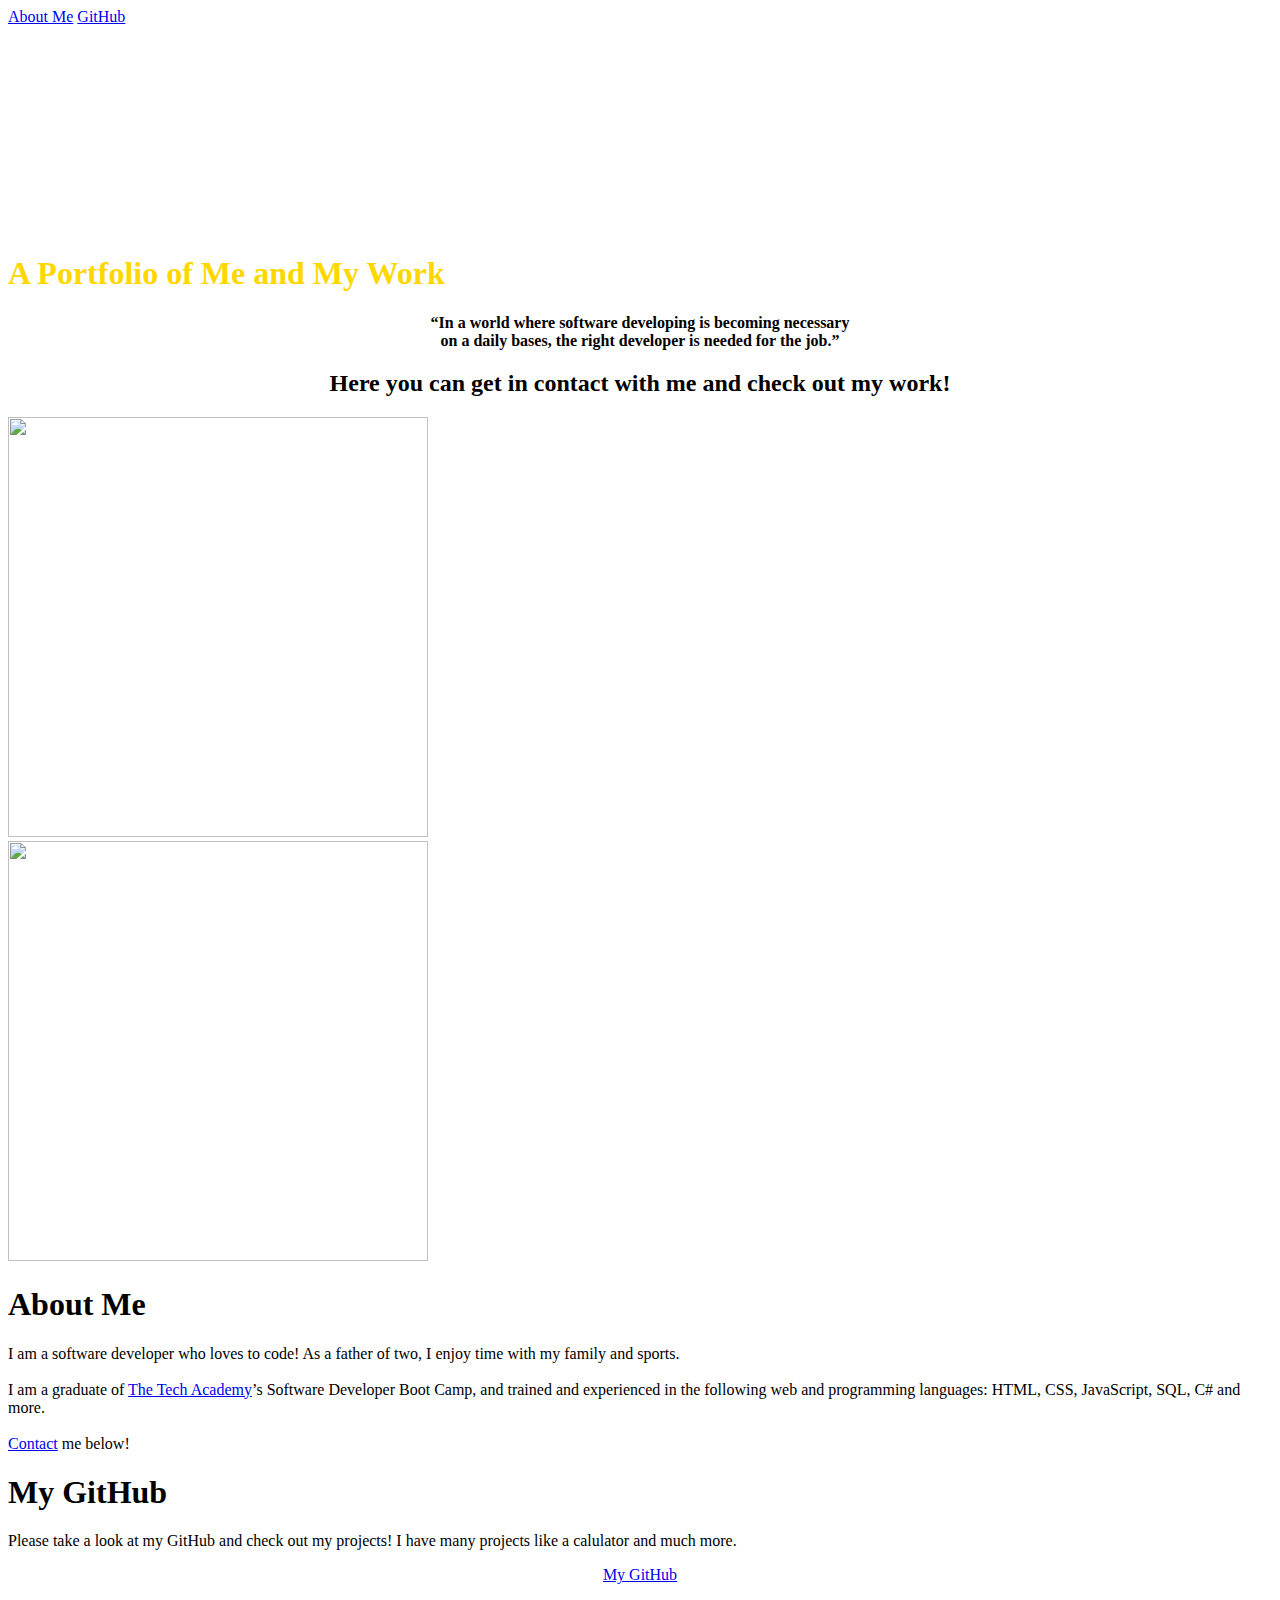
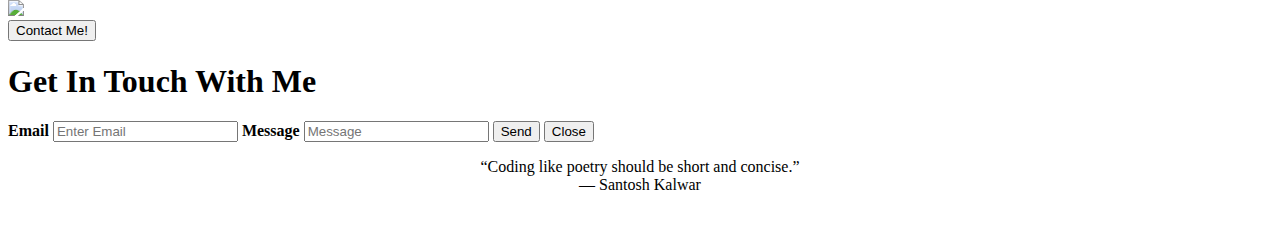
==== index.html @ 6813f87c "Create index.html" ====
<!DOCTYPE html>
<html>
    <head>
        <meta charset="utf-8">
        <title>Little bit about me</title>
        <link rel="stylesheet" type="text/css" href="./CSS/CSS_Site.css">
    </head>

    <body class="Background">

    <!--Nav Bar-->
        <div class="Navbar">
           
            <a href="#About">About Me</a> 
            <a href="#GitHub">GitHub</a>
        
        </div>
    <!--Nav Bar-->
    
        <br>
        <br>
        <br>

    <!--Background Image-->
        <video autoplay muted loop id="Typing_Video">
            <source src="./Images/Typing.mp4" type="video/mp4">
        </video>
    <!--Background Image-->

        <div class="Video_Text">
            <h1 style="color: gold;">A Portfolio of Me and My Work</h1>
                <p>
                    <strong>
                        <center>
                            <q>In a world where software developing is becoming necessary
                                <br>on a daily bases, the right developer is needed for the job.</q>
                                <br><h2>Here you can get in contact with me and check out my work!</h2>
                        </center>
                    </strong>
                </p>
        </div>

    <!--First Colum-->
        <div class="Row" id="About">
            <div class="Column_2" id="mySlide">
                <div>
                    <img src="Images/Me.jpg" alt="" style="width:420px;height:420px;">
                </div>
                <div>
                    <img src="Images/MonicaandSofia.jpg" alt="" style="width:420px;height:420px;">
                </div>
            </div>
            
        
            <div class="Column_1">
                <h1 class="about">About Me</h1>
                    <p class="p">I am a software developer who loves to code! As a father of two, I enjoy time with my family and sports. <br><br>I am a graduate of <a href="https://www.learncodinganywhere.com" target="_blank">The Tech Academy</a>’s Software Developer Boot Camp, and trained and experienced in the following web and programming languages: HTML, CSS, JavaScript, SQL, C# and more. <br><br> <a href="#Contact">Contact</a> me below!</p>
            </div>
        </div>
        
    <!--First Colum-->
        
        <div class="Row" id="GitHub">
            <div class="Column_1">
                <h1>My GitHub</h1>
                    <p>Please take a look at my GitHub and check out my projects! I have many projects like a calulator and much more.<br>
                    <center><a href="https://github.com/JesusGit26" target="_blank">My GitHub</a></center></p>
            </div>
            
            <div class="Column_2">
                <a href="https://github.com/JesusGit26" target="_blank"><img src="./images/CoolGitHub.png"></a>
            </div>
        </div>
	

    <button class="open-button" onclick="openForm()">Contact Me!</button>

    <div class="form-popup" id="myForm">
        <form action="/action_page.php" class="form-container">
            <h1>Get In Touch With Me</h1>

            <label for="email"><b>Email</b></label>
            <input type="text" placeholder="Enter Email" name="email" required>

            <label for="text"><b>Message</b></label>
            <input type="text" placeholder="Message" name="text" required>

            <button type="submit" class="btn">Send</button>
            <button type="button" class="btn cancel" onclick="closeForm()">Close</button>
        </form>
    </div>


    <footer>
		<p>
			<center>“Coding like poetry should be short and concise.”
                   <br>― Santosh Kalwar</center><br>
		</p>
	</footer>

    </body>

    <script src="https://ajax.googleapis.com/ajax/libs/jquery/3.4.0/jquery.min.js"></script>
    <script src="https://cdnjs.cloudflare.com/ajax/libs/jquery/3.1.0/jquery.min.js"></script>

    <script src="JavaScript/Site_JavaScript.js"></script>

</html>
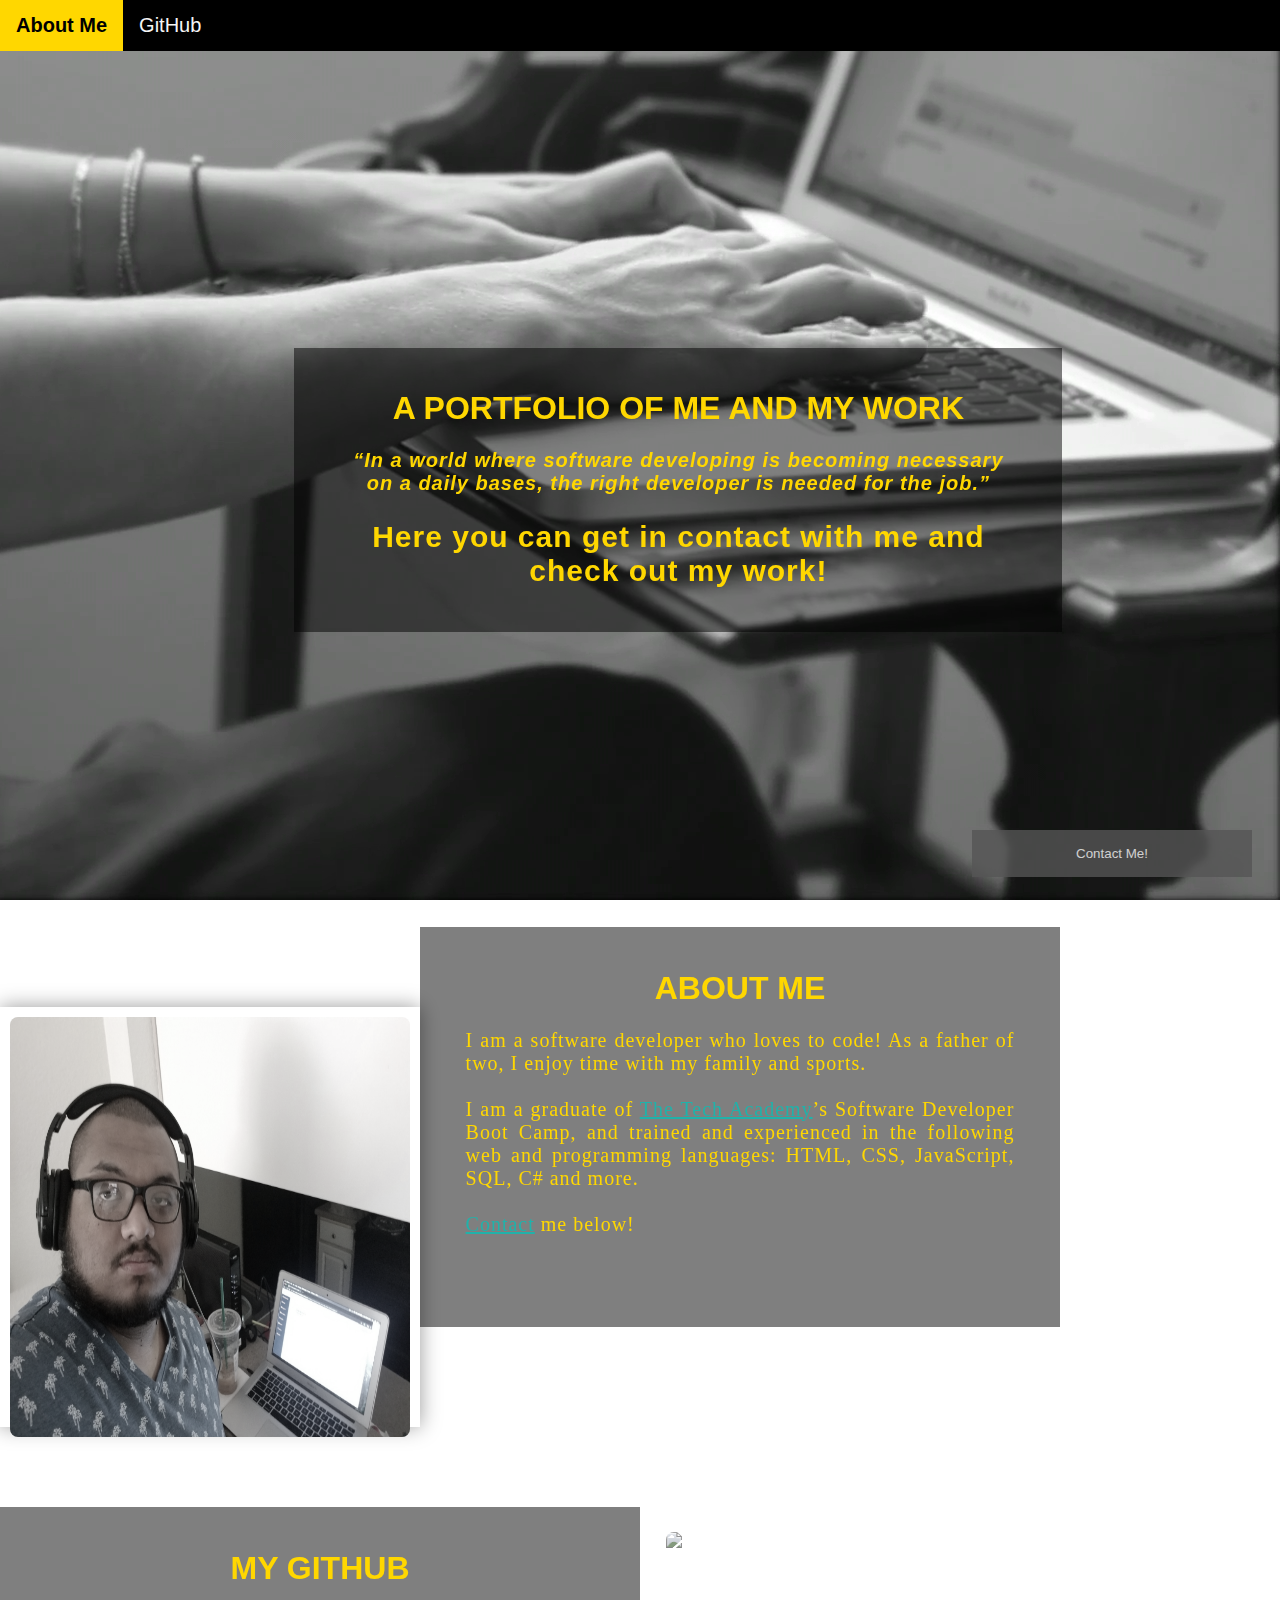
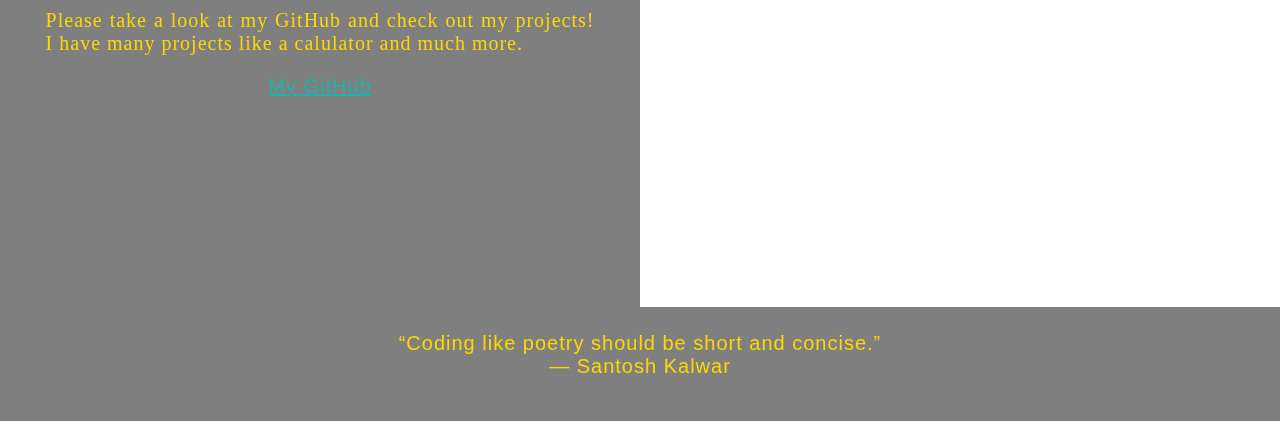
==== commit 02320df3: "Created Page" ====
--- a/index.html
+++ b/index.html
@@ -1,108 +1,108 @@
-<!DOCTYPE html>
-<html>
-    <head>
-        <meta charset="utf-8">
-        <title>Little bit about me</title>
-        <link rel="stylesheet" type="text/css" href="./CSS/CSS_Site.css">
-    </head>
-
-    <body class="Background">
-
-    <!--Nav Bar-->
-        <div class="Navbar">
-           
-            <a href="#About">About Me</a> 
-            <a href="#GitHub">GitHub</a>
-        
-        </div>
-    <!--Nav Bar-->
-    
-        <br>
-        <br>
-        <br>
-
-    <!--Background Image-->
-        <video autoplay muted loop id="Typing_Video">
-            <source src="./Images/Typing.mp4" type="video/mp4">
-        </video>
-    <!--Background Image-->
-
-        <div class="Video_Text">
-            <h1 style="color: gold;">A Portfolio of Me and My Work</h1>
-                <p>
-                    <strong>
-                        <center>
-                            <q>In a world where software developing is becoming necessary
-                                <br>on a daily bases, the right developer is needed for the job.</q>
-                                <br><h2>Here you can get in contact with me and check out my work!</h2>
-                        </center>
-                    </strong>
-                </p>
-        </div>
-
-    <!--First Colum-->
-        <div class="Row" id="About">
-            <div class="Column_2" id="mySlide">
-                <div>
-                    <img src="Images/Me.jpg" alt="" style="width:420px;height:420px;">
-                </div>
-                <div>
-                    <img src="Images/MonicaandSofia.jpg" alt="" style="width:420px;height:420px;">
-                </div>
-            </div>
-            
-        
-            <div class="Column_1">
-                <h1 class="about">About Me</h1>
-                    <p class="p">I am a software developer who loves to code! As a father of two, I enjoy time with my family and sports. <br><br>I am a graduate of <a href="https://www.learncodinganywhere.com" target="_blank">The Tech Academy</a>’s Software Developer Boot Camp, and trained and experienced in the following web and programming languages: HTML, CSS, JavaScript, SQL, C# and more. <br><br> <a href="#Contact">Contact</a> me below!</p>
-            </div>
-        </div>
-        
-    <!--First Colum-->
-        
-        <div class="Row" id="GitHub">
-            <div class="Column_1">
-                <h1>My GitHub</h1>
-                    <p>Please take a look at my GitHub and check out my projects! I have many projects like a calulator and much more.<br>
-                    <center><a href="https://github.com/JesusGit26" target="_blank">My GitHub</a></center></p>
-            </div>
-            
-            <div class="Column_2">
-                <a href="https://github.com/JesusGit26" target="_blank"><img src="./images/CoolGitHub.png"></a>
-            </div>
-        </div>
-	
-
-    <button class="open-button" onclick="openForm()">Contact Me!</button>
-
-    <div class="form-popup" id="myForm">
-        <form action="/action_page.php" class="form-container">
-            <h1>Get In Touch With Me</h1>
-
-            <label for="email"><b>Email</b></label>
-            <input type="text" placeholder="Enter Email" name="email" required>
-
-            <label for="text"><b>Message</b></label>
-            <input type="text" placeholder="Message" name="text" required>
-
-            <button type="submit" class="btn">Send</button>
-            <button type="button" class="btn cancel" onclick="closeForm()">Close</button>
-        </form>
-    </div>
-
-
-    <footer>
-		<p>
-			<center>“Coding like poetry should be short and concise.”
-                   <br>― Santosh Kalwar</center><br>
-		</p>
-	</footer>
-
-    </body>
-
-    <script src="https://ajax.googleapis.com/ajax/libs/jquery/3.4.0/jquery.min.js"></script>
-    <script src="https://cdnjs.cloudflare.com/ajax/libs/jquery/3.1.0/jquery.min.js"></script>
-
-    <script src="JavaScript/Site_JavaScript.js"></script>
-
-</html> 
+<!DOCTYPE html>
+<html>
+    <head>
+        <meta charset="utf-8">
+        <title>Little bit about me</title>
+        <link rel="stylesheet" type="text/css" href="./CSS/CSS_Site.css">
+    </head>
+
+    <body class="Background">
+
+    <!--Nav Bar-->
+        <div class="Navbar">
+           
+            <a href="#About">About Me</a> 
+            <a href="#GitHub">GitHub</a>
+        
+        </div>
+    <!--Nav Bar-->
+    
+        <br>
+        <br>
+        <br>
+
+    <!--Background Image-->
+        <video autoplay muted loop id="Typing_Video">
+            <source src="./Images/Typing.mp4" type="video/mp4">
+        </video>
+    <!--Background Image-->
+
+        <div class="Video_Text">
+            <h1 style="color: gold;">A Portfolio of Me and My Work</h1>
+                <p>
+                    <strong>
+                        <center>
+                            <q>In a world where software developing is becoming necessary
+                                <br>on a daily bases, the right developer is needed for the job.</q>
+                                <br><h2>Here you can get in contact with me and check out my work!</h2>
+                        </center>
+                    </strong>
+                </p>
+        </div>
+
+    <!--First Colum-->
+        <div class="Row" id="About">
+            <div class="Column_2" id="mySlide">
+                <div>
+                    <img src="Images/Me.jpg" alt="" style="width:420px;height:420px;">
+                </div>
+                <div>
+                    <img src="Images/MonicaandSofia.jpg" alt="" style="width:420px;height:420px;">
+                </div>
+            </div>
+            
+        
+            <div class="Column_1">
+                <h1 class="about">About Me</h1>
+                    <p class="p">I am a software developer who loves to code! As a father of two, I enjoy time with my family and sports. <br><br>I am a graduate of <a href="https://www.learncodinganywhere.com" target="_blank">The Tech Academy</a>’s Software Developer Boot Camp, and trained and experienced in the following web and programming languages: HTML, CSS, JavaScript, SQL, C# and more. <br><br> <a href="#Contact">Contact</a> me below!</p>
+            </div>
+        </div>
+        
+    <!--First Colum-->
+        
+        <div class="Row" id="GitHub">
+            <div class="Column_1">
+                <h1>My GitHub</h1>
+                    <p>Please take a look at my GitHub and check out my projects! I have many projects like a calulator and much more.<br>
+                    <center><a href="https://github.com/JesusGit26" target="_blank">My GitHub</a></center></p>
+            </div>
+            
+            <div class="Column_2">
+                <a href="https://github.com/JesusGit26" target="_blank"><img src="images/CoolGitHub.png"></a>
+            </div>
+        </div>
+	
+
+    <button class="open-button" onclick="openForm()">Contact Me!</button>
+
+    <div class="form-popup" id="myForm">
+        <form action="/action_page.php" class="form-container">
+            <h1>Get In Touch With Me</h1>
+
+            <label for="email"><b>Email</b></label>
+            <input type="text" placeholder="Enter Email" name="email" required>
+
+            <label for="text"><b>Message</b></label>
+            <input type="text" placeholder="Message" name="text" required>
+
+            <button type="submit" class="btn">Send</button>
+            <button type="button" class="btn cancel" onclick="closeForm()">Close</button>
+        </form>
+    </div>
+
+
+    <footer>
+		<p>
+			<center>“Coding like poetry should be short and concise.”
+                   <br>― Santosh Kalwar</center><br>
+		</p>
+	</footer>
+
+    </body>
+
+    <script src="https://ajax.googleapis.com/ajax/libs/jquery/3.4.0/jquery.min.js"></script>
+    <script src="https://cdnjs.cloudflare.com/ajax/libs/jquery/3.1.0/jquery.min.js"></script>
+
+    <script src="JavaScript/Site_JavaScript.js"></script>
+
+</html> 
--- a/CSS/CSS_Site.css
+++ b/CSS/CSS_Site.css
@@ -0,0 +1,244 @@
+body {
+    margin: 0%;
+}
+
+html {
+    scroll-behavior: smooth;
+}
+
+#mySlide {
+    float: left;
+    margin: 80px auto;
+    position: relative;
+    width: 420px;
+    height: 420px;
+    padding: 10px;
+    box-shadow: 0 0 20px rgba(0, 0, 0, 0.4);
+}
+
+#mySlide > div {
+    position: absolute;
+    top: 10px;
+    left: 10px;
+    right: 10px;
+    bottom: 10px;
+}
+
+
+.Navbar {
+    position: fixed;
+    top: 0;
+    overflow: hidden;
+    background-color: black;
+    width: 100%;
+    z-index: 1;
+}
+
+.Navbar a {
+    float: left;
+    display: block;
+    color: whitesmoke;
+    padding: 14px 16px;
+    text-decoration: none;
+    font-family: Arial, Helvetica, sans-serif;
+    font-size: 20px;
+    text-align: center;
+}
+
+.Navbar a:hover {
+     background-color: gold;
+     color: black;
+     font-weight: bold;
+}
+
+.Navbar a.active {
+    background-color: rgb(250, 213, 7);
+}
+
+#Typing_Video {
+    position: fixed;
+    right: 0;
+    bottom: 0;
+    min-width: 100%;
+    z-index: -1;
+}
+
+.Video_Text {
+    background: rgba(0,0,0,0.5);
+    color: gold;
+    padding: 20px;
+    width: 60%;
+    margin: 23%;
+}
+
+* {
+    box-sizing: border-box;
+}
+
+.Column_2 {
+    padding: 2%;
+    float: left;
+    width: 50%;
+    height: 400px;
+}
+
+.Column_1 {
+    float: left;
+    width: 50%;
+    padding: 2%;
+    height: 400px;
+    background-color: rgba(0,0,0,0.5);
+}
+
+.Row:after {
+    content: "";
+    display: table;
+    clear: both;
+}
+
+.about {
+    color: gold;
+}
+
+.p {
+    color: gold;
+}
+
+h1 {
+    text-transform: uppercase;
+    font-family: 'Trebuchet MS', 'Lucida Sans Unicode', 'Lucida Grande', 'Lucida Sans', Arial, sans-serif;
+    text-align: center;
+    margin-top: 3%;
+    padding-right: 20px;
+    padding-left: 20px;
+    color: gold;
+}
+
+p {
+	font-family: Perpetua, Rockwell Extra Bold;
+	text-align: justify;
+	letter-spacing: 1px;
+	font-size: 20px;
+	padding-left: 20px;
+    padding-right: 20px;
+    color: gold;
+}
+
+center {
+    font-family: Arial, Helvetica, sans-serif;
+    text-align: center;
+    letter-spacing: 1px;
+    font-size: 20px;
+    padding-left: 20px;
+    padding-right: 20px;
+}
+
+a {
+    color: lightseagreen;
+}
+
+q {
+    font-style: italic;
+    font-weight: bold;
+}
+
+img {
+    filter: grayscale(75%);
+    border-radius: 8px;
+    max-width: 100%;
+    height: 340px;
+    margin-left: auto;
+    margin-right: auto;
+    display: block;
+}
+
+center:hover {
+	transition: transform 2s;
+	transform: scale(1.1);
+}
+
+p:hover {
+	color: #8bccfb;	
+    transition: transform 1s;
+	transform: scale(1.01);
+}
+
+h1:hover {
+	color: gold;
+	font-weight: normal;
+}
+
+img:hover {
+	filter: grayscale(5%); 
+    transition: transform 1s;
+	transform: scale(1.1);
+}
+
+
+footer {
+	padding: 5px;
+    background-color:rgba(0,0,0,0.5);
+    color: gold;
+}
+
+.open-button {
+    background-color: #555;
+    color: white;
+    padding: 16px 20px;
+    border: none;
+    cursor: pointer;
+    opacity: 0.8;
+    position: fixed;
+    bottom: 23px;
+    right: 28px;
+    width: 280px;
+}  
+  
+.form-popup {
+    display: none;
+    position: fixed;
+    bottom: 0;
+    right: 15px;
+    border: 3px solid #f1f1f1;
+    z-index: 9;
+}
+
+.form-container {
+    max-width: 300px;
+    padding: 10px;
+    background-color: rgba(0,0,0,0.5);
+}
+  
+.form-container input[type=text], .form-container input[type=text] {
+    width: 100%;
+    padding: 15px;
+    margin: 5px 0 22px 0;
+    border: none;
+    background: #f1f1f1;
+}  
+
+.form-container input[type=text]:focus, .form-container input[type=text]:focus {
+    background-color: #ddd;
+    outline: none;
+}
+  
+.form-container .btn {
+    background-color: rgb(133, 188, 255);
+    color: gold;
+    padding: 16px 20px;
+    font-size: 20px;
+    border: none;
+    cursor: pointer;
+    width: 100%;
+    margin-bottom:10px;
+    opacity: 0.8;
+}
+  
+.form-container .cancel {
+    background-color: red;
+}
+  
+.form-container .btn:hover, .open-button:hover {
+    opacity: 1;
+}
+
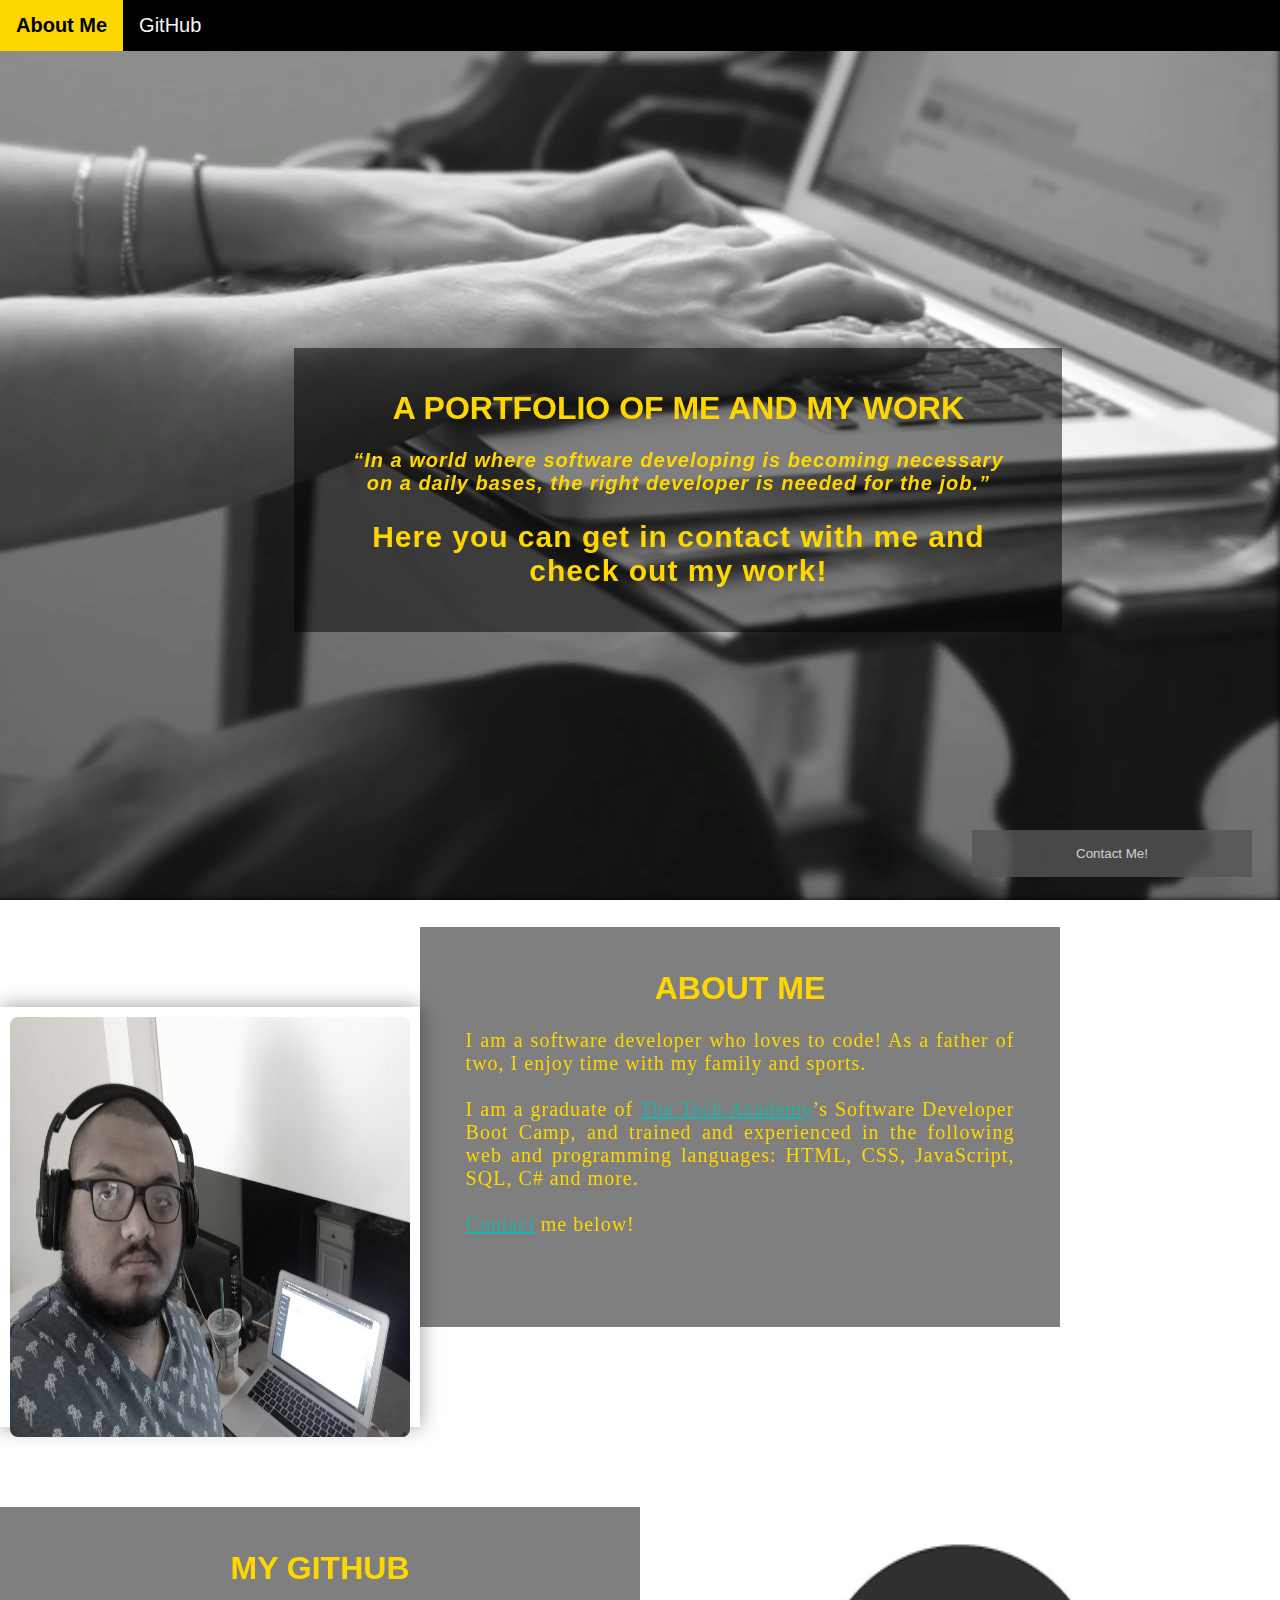
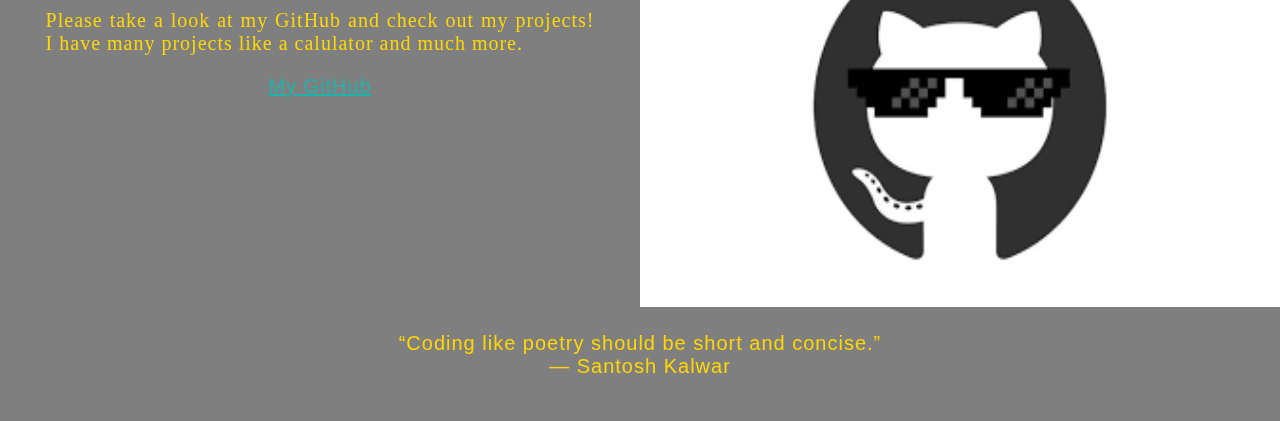
==== commit 75c040fd: "Add files via upload" ====
--- a/index.html
+++ b/index.html
@@ -68,7 +68,7 @@
             </div>
             
             <div class="Column_2">
-                <a href="https://github.com/JesusGit26" target="_blank"><img src="images/CoolGitHub.png"></a>
+                <a href="https://github.com/JesusGit26" target="_blank"><img src="Images/CoolGitHub.png"></a>
             </div>
         </div>
 	
@@ -105,4 +105,4 @@
 
     <script src="JavaScript/Site_JavaScript.js"></script>
 
-</html> 
+</html> 